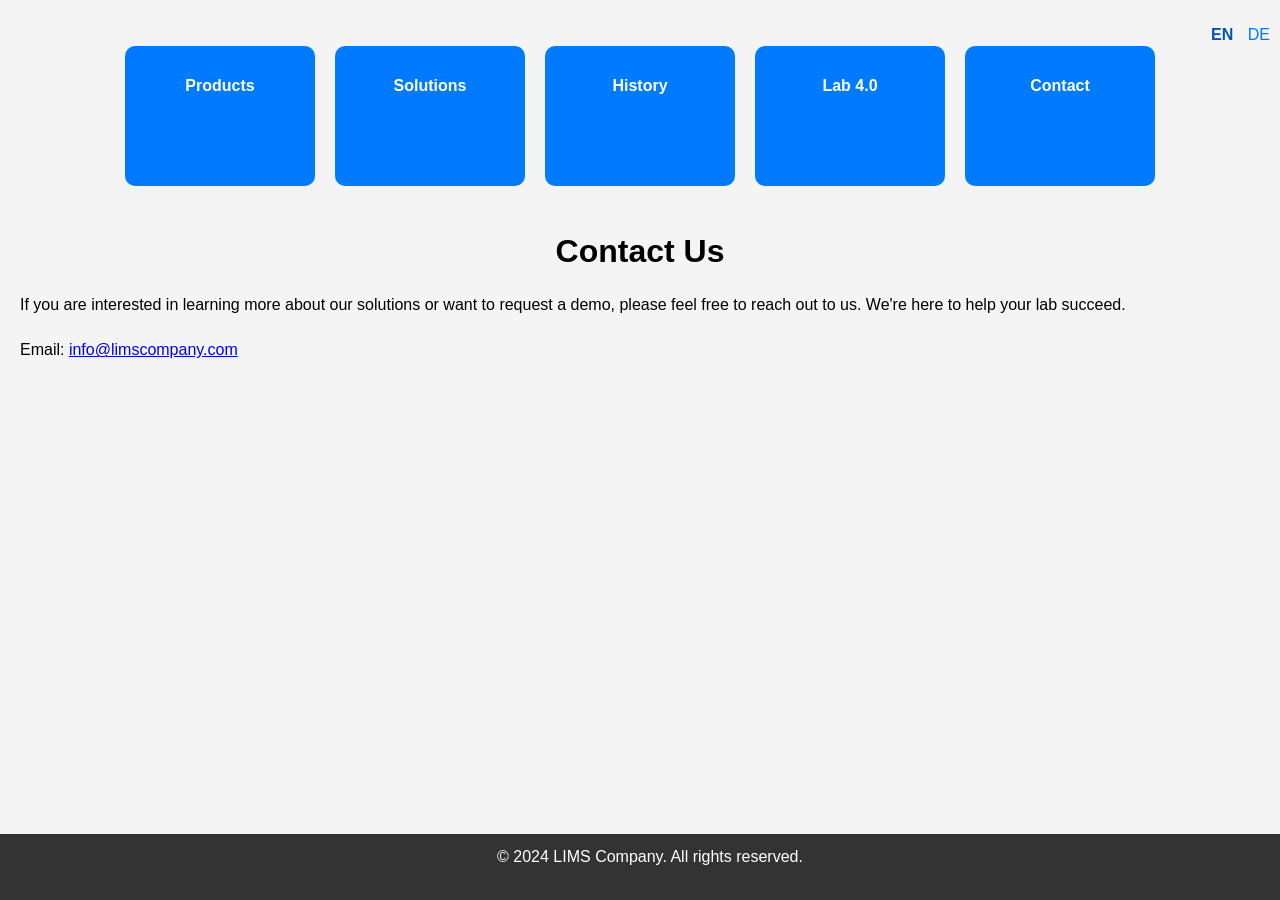
==== contact.html @ 93295b23 "Create contact.html" ====
<!DOCTYPE html>
<html lang="en">
<head>
  <meta charset="UTF-8">
  <meta name="viewport" content="width=device-width, initial-scale=1.0">
  <meta name="description" content="Get in touch with us to learn more about our lab management solutions.">
  <meta name="keywords" content="Contact lab management, LIMS company contact">
  <title>Contact Us</title>
  <link href="style.css" rel="stylesheet" type="text/css" media="all">
</head>

<body>
  <!-- Language navbar -->
  <nav class="language-navbar">
    <ul>
      <li><a href="contact.html" class="active">EN</a></li>
      <li><a href="contact_DE.html">DE</a></li>
    </ul>
  </nav>

  <!-- Main navigation with tiles -->
  <nav class="main-navbar">
    <ul>
      <li><a href="products.html">Products</a></li>
      <li><a href="solutions.html">Solutions</a></li>
      <li><a href="history.html">History</a></li>
      <li><a href="lab4.html">Lab 4.0</a></li>
      <li><a href="contact.html" class="active">Contact</a></li>
    </ul>
  </nav>

  <h1>Contact Us</h1>
  
  <p>If you are interested in learning more about our solutions or want to request a demo, please feel free to reach out to us. We're here to help your lab succeed.</p>
  
  <p>Email: <a href="mailto:info@limscompany.com">info@limscompany.com</a></p>

  <footer>
    <p>&copy; 2024 LIMS Company. All rights reserved.</p>
  </footer>
</body>
</html>
---- style.css ----
/* Basic page styling */
body {
  font-family: Arial, sans-serif;
  margin: 0;
  padding: 0;
  background-color: #f4f4f4;
}

h1, h2 {
  text-align: center;
}

p {
  margin: 0 20px 20px 20px;
  line-height: 1.6;
}

/* Language navbar styling */
.language-navbar {
  position: absolute;
  right: 10px;
  top: 10px;
}

.language-navbar ul {
  list-style-type: none;
  padding: 0;
}

.language-navbar li {
  display: inline;
  margin-left: 10px;
}

.language-navbar a {
  text-decoration: none;
  color: #007bff;
}

.language-navbar a.active {
  font-weight: bold;
  color: #0056b3;
}

/* Main navigation styling (square tiles) */
.main-navbar {
  display: flex;
  justify-content: center;
  margin: 20px 0;
}

.main-navbar ul {
  list-style-type: none;
  padding: 0;
  display: flex;
  flex-wrap: wrap;
  justify-content: center;
}

.main-navbar li {
  margin: 10px;
}

.main-navbar a {
  display: block;
  padding: 20px;
  background-color: #007bff;
  color: white;
  text-align: center;
  text-decoration: none;
  width: 150px;
  height: 100px;
  line-height: 2.5;
  border-radius: 10px;
  font-size: 16px;
  font-weight: bold;
  transition: background-color 0.3s ease;
}

.main-navbar a:hover {
  background-color: #0056b3;
}

/* Footer styling */
footer {
  text-align: center;
  padding: 10px;
  background-color: #333;
  color: white;
  position: fixed;
  bottom: 0;
  width: 100%;
}
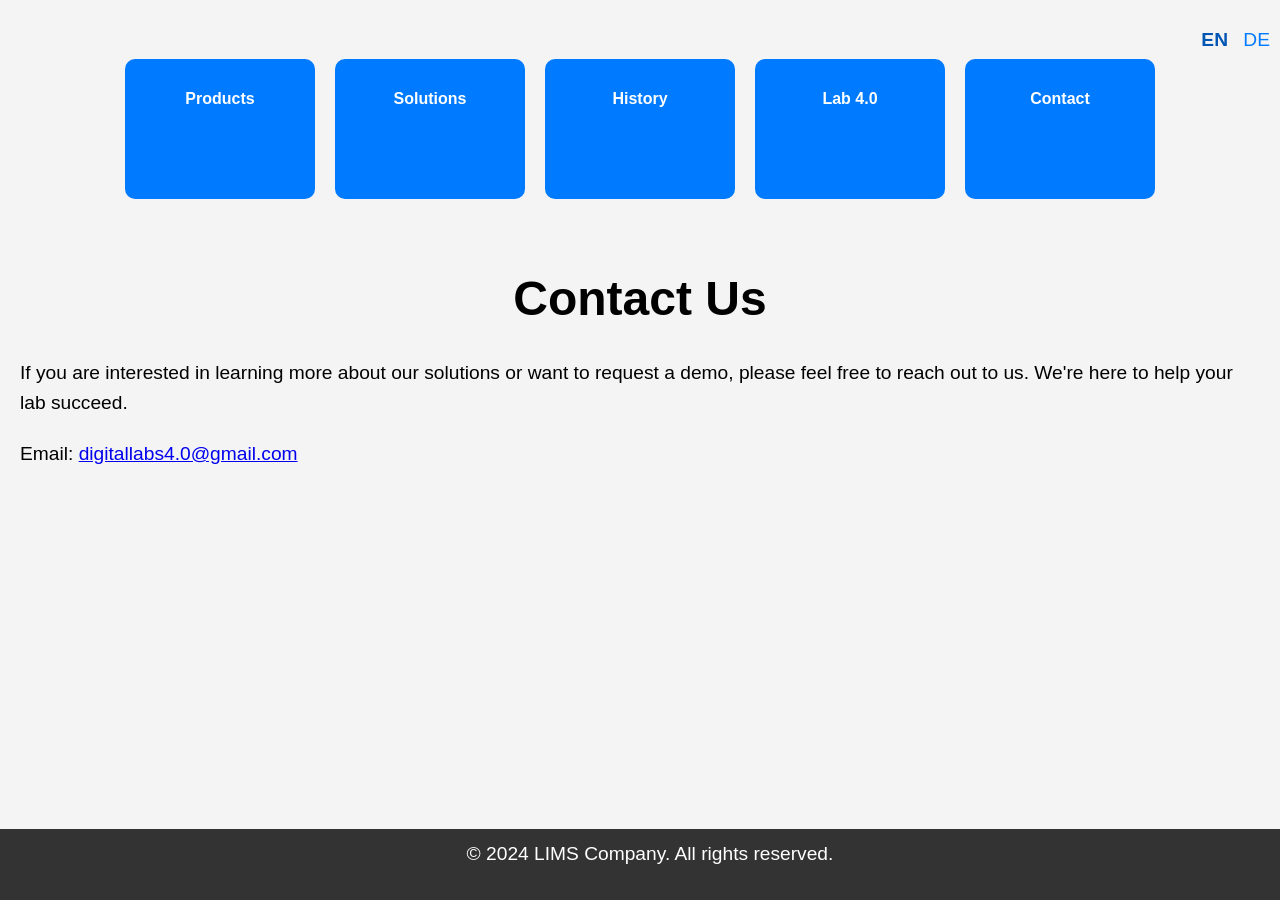
==== commit 82997675: "Update email contact.html" ====
--- a/contact.html
+++ b/contact.html
@@ -33,7 +33,7 @@
   
   <p>If you are interested in learning more about our solutions or want to request a demo, please feel free to reach out to us. We're here to help your lab succeed.</p>
   
-  <p>Email: <a href="mailto:info@limscompany.com">info@limscompany.com</a></p>
+  <p>Email: <a href="mailto:digitallabs4.0@gmail.com">digitallabs4.0@gmail.com</a></p>
 
   <footer>
     <p>&copy; 2024 LIMS Company. All rights reserved.</p>
--- a/style.css
+++ b/style.css
@@ -81,6 +81,44 @@
   background-color: #0056b3;
 }
 
+/* Banner section styling */
+.banner-section {
+  position: relative;
+  background: url('bannerDigitallabs4.0.webp') no-repeat center center; /* Background image */
+  background-size: cover; /* Ensures the image covers the entire section */
+  color: white; /* White text for readability */
+  padding: 100px 20px; /* Adds padding for text */
+  z-index: 1;
+}
+
+.banner-section::before {
+  content: "";
+  position: absolute;
+  top: 0;
+  left: 0;
+  right: 0;
+  bottom: 0;
+  background-color: rgba(0, 0, 0, 0.3); /* Transparent overlay over the image */
+  z-index: -1; /* Behind the text */
+}
+
+h1 {
+  font-size: 3em;
+}
+
+p, ul {
+  font-size: 1.2em;
+}
+
+ul {
+  list-style-type: none;
+  padding: 0;
+}
+
+ul li {
+  padding: 10px 0;
+}
+
 /* Footer styling */
 footer {
   text-align: center;
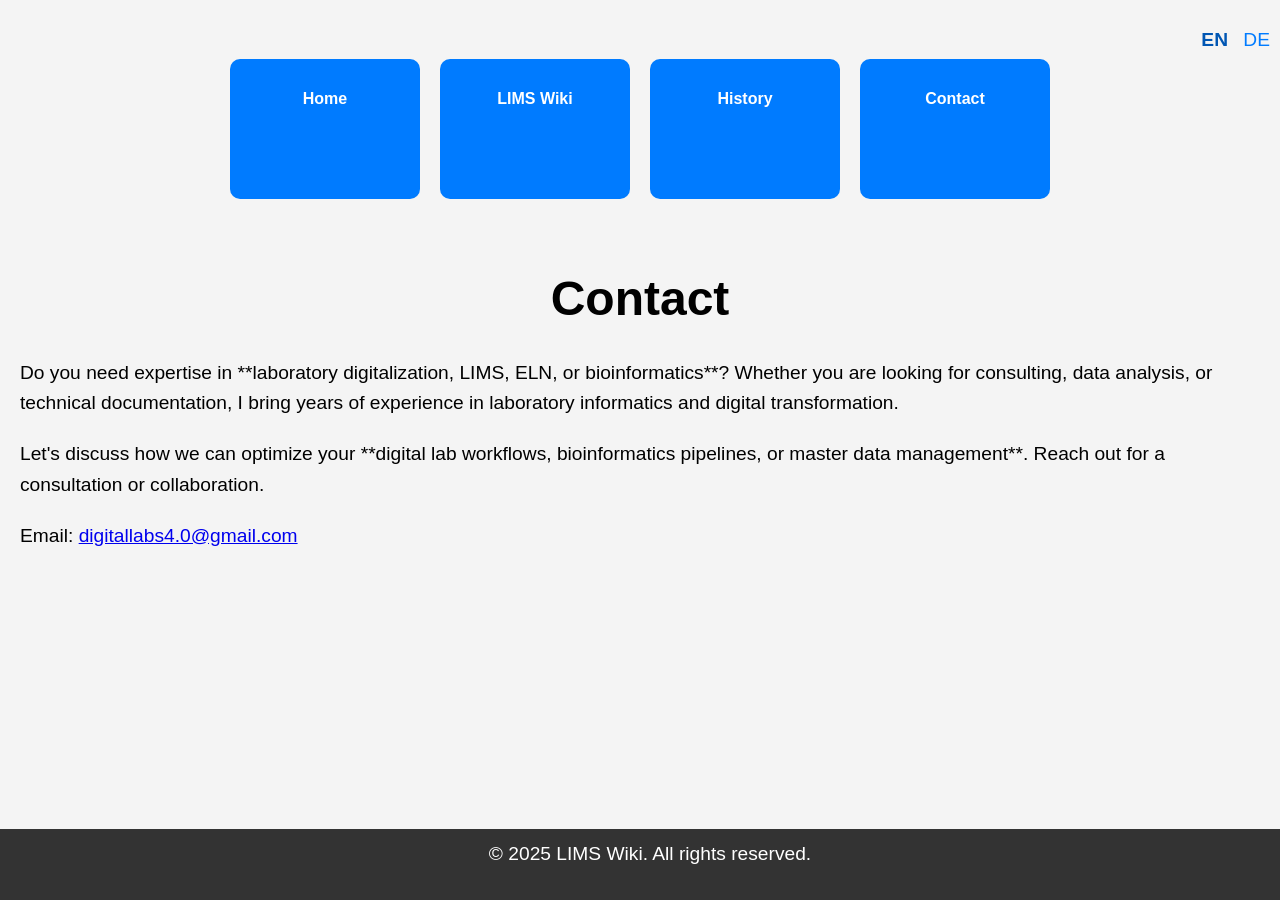
==== commit 8b50ca9c: "major change" ====
--- a/contact.html
+++ b/contact.html
@@ -3,9 +3,9 @@
 <head>
   <meta charset="UTF-8">
   <meta name="viewport" content="width=device-width, initial-scale=1.0">
-  <meta name="description" content="Get in touch with us to learn more about our lab management solutions.">
-  <meta name="keywords" content="Contact lab management, LIMS company contact">
-  <title>Contact Us</title>
+  <meta name="description" content="Get in touch to discuss digital lab solutions, LIMS, and bioinformatics expertise.">
+  <meta name="keywords" content="Contact, Digital Labs, LIMS, Bioinformatics, Lab Informatics">
+  <title>Contact</title>
   <link href="style.css" rel="stylesheet" type="text/css" media="all">
 </head>
 
@@ -13,30 +13,31 @@
   <!-- Language navbar -->
   <nav class="language-navbar">
     <ul>
-      <li><a href="contact.html" class="active">EN</a></li>
-      <li><a href="contact_DE.html">DE</a></li>
+      <li><a href="index.html" class="active">EN</a></li>
+      <li><a href="index_DE.html">DE</a></li>
     </ul>
   </nav>
 
   <!-- Main navigation with tiles -->
   <nav class="main-navbar">
     <ul>
-      <li><a href="products.html">Products</a></li>
-      <li><a href="solutions.html">Solutions</a></li>
+      <li><a href="index.html">Home</a></li>
+      <li><a href="limsWiki.html">LIMS Wiki</a></li>
       <li><a href="history.html">History</a></li>
-      <li><a href="lab4.html">Lab 4.0</a></li>
       <li><a href="contact.html" class="active">Contact</a></li>
     </ul>
   </nav>
 
-  <h1>Contact Us</h1>
+  <h1>Contact</h1>
   
-  <p>If you are interested in learning more about our solutions or want to request a demo, please feel free to reach out to us. We're here to help your lab succeed.</p>
+  <p>Do you need expertise in **laboratory digitalization, LIMS, ELN, or bioinformatics**? Whether you are looking for consulting, data analysis, or technical documentation, I bring years of experience in laboratory informatics and digital transformation.</p>
+  
+  <p>Let's discuss how we can optimize your **digital lab workflows, bioinformatics pipelines, or master data management**. Reach out for a consultation or collaboration.</p>
   
   <p>Email: <a href="mailto:digitallabs4.0@gmail.com">digitallabs4.0@gmail.com</a></p>
-
+  
   <footer>
-    <p>&copy; 2024 LIMS Company. All rights reserved.</p>
+    <p>&copy; 2025 LIMS Wiki. All rights reserved.</p>
   </footer>
 </body>
 </html>
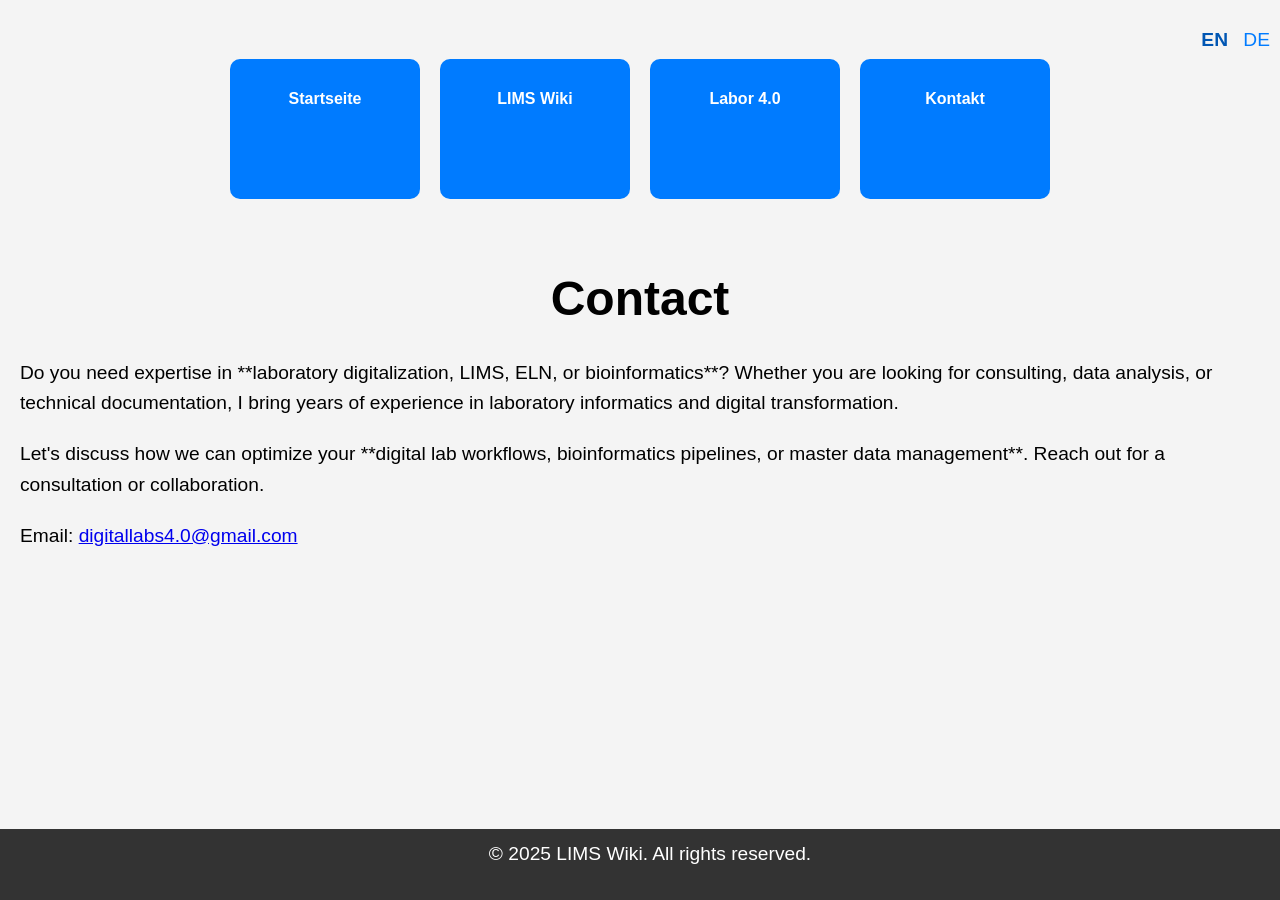
==== commit 4d9e4de1: "minor changes minor changes" ====
--- a/contact.html
+++ b/contact.html
@@ -21,10 +21,10 @@
   <!-- Main navigation with tiles -->
   <nav class="main-navbar">
     <ul>
-      <li><a href="index.html">Home</a></li>
-      <li><a href="limsWiki.html">LIMS Wiki</a></li>
-      <li><a href="history.html">History</a></li>
-      <li><a href="contact.html" class="active">Contact</a></li>
+      <li><a href="index.html">Startseite</a></li>
+      <li><a href="limsWiki_DE.html">LIMS Wiki</a></li>
+      <li><a href="lab4_DE.html">Labor 4.0</a></li>
+      <li><a href="contact_DE.html" class="active">Kontakt</a></li>
     </ul>
   </nav>
 
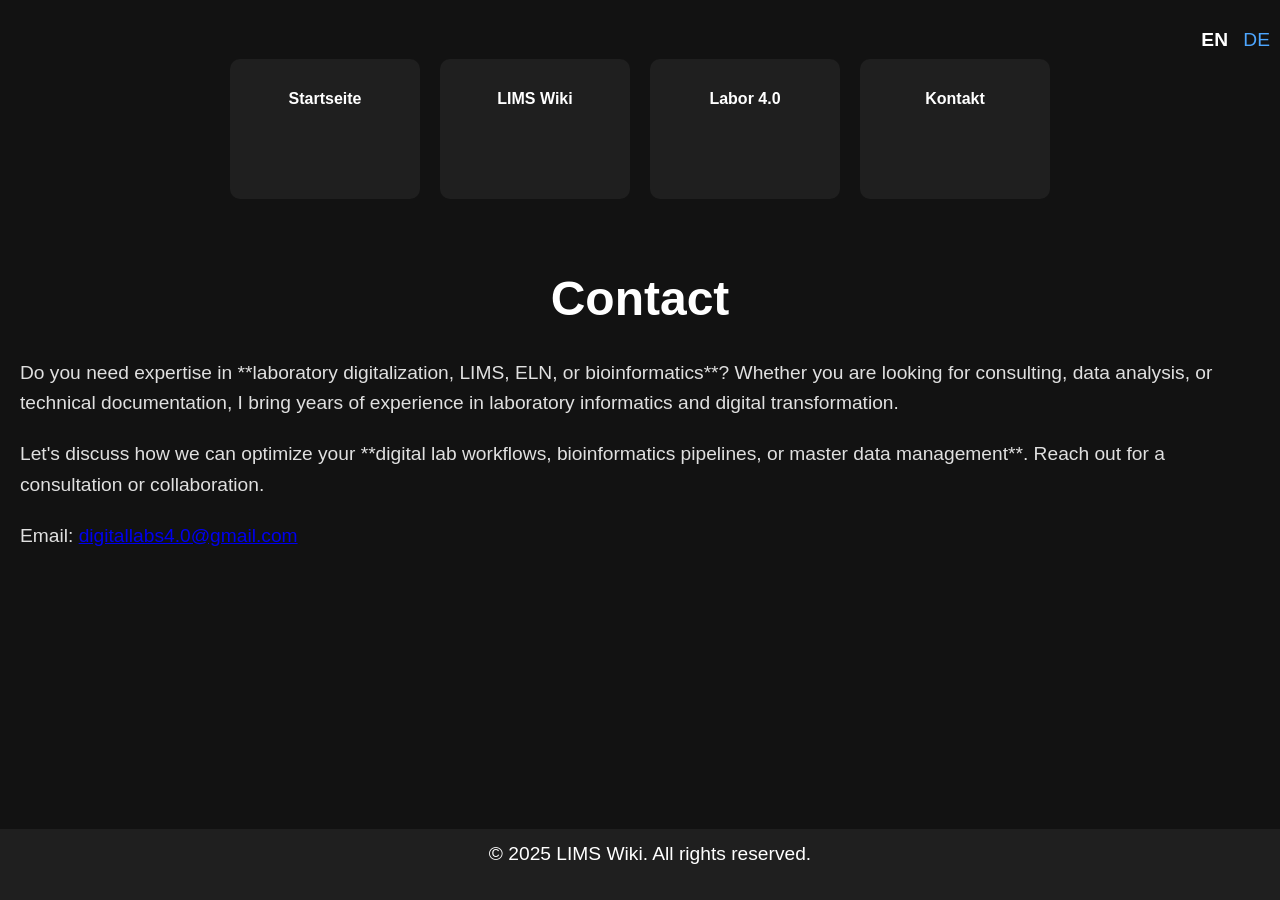
==== commit f2655246: "stylesheet + link fixes" ====
--- a/contact.html
+++ b/contact.html
@@ -22,9 +22,9 @@
   <nav class="main-navbar">
     <ul>
       <li><a href="index.html">Startseite</a></li>
-      <li><a href="limsWiki_DE.html">LIMS Wiki</a></li>
-      <li><a href="lab4_DE.html">Labor 4.0</a></li>
-      <li><a href="contact_DE.html" class="active">Kontakt</a></li>
+      <li><a href="limsWiki.html">LIMS Wiki</a></li>
+      <li><a href="lab4.html">Labor 4.0</a></li>
+      <li><a href="contact.html" class="active">Kontakt</a></li>
     </ul>
   </nav>
 
--- a/style.css
+++ b/style.css
@@ -1,13 +1,15 @@
-/* Basic page styling */
+/* Basic dark theme styling */
 body {
   font-family: Arial, sans-serif;
   margin: 0;
   padding: 0;
-  background-color: #f4f4f4;
+  background-color: #121212;
+  color: #e0e0e0;
 }
 
 h1, h2 {
   text-align: center;
+  color: #ffffff;
 }
 
 p {
@@ -34,12 +36,12 @@
 
 .language-navbar a {
   text-decoration: none;
-  color: #007bff;
+  color: #4da6ff;
 }
 
 .language-navbar a.active {
   font-weight: bold;
-  color: #0056b3;
+  color: #ffffff;
 }
 
 /* Main navigation styling (square tiles) */
@@ -64,7 +66,7 @@
 .main-navbar a {
   display: block;
   padding: 20px;
-  background-color: #007bff;
+  background-color: #1f1f1f;
   color: white;
   text-align: center;
   text-decoration: none;
@@ -78,16 +80,16 @@
 }
 
 .main-navbar a:hover {
-  background-color: #0056b3;
+  background-color: #4da6ff;
 }
 
 /* Banner section styling */
 .banner-section {
   position: relative;
-  background: url('bannerDigitallabs4.0.webp') no-repeat center center; /* Background image */
-  background-size: cover; /* Ensures the image covers the entire section */
-  color: white; /* White text for readability */
-  padding: 100px 20px; /* Adds padding for text */
+  background: url('bannerDigitallabs4.0.webp') no-repeat center center;
+  background-size: cover;
+  color: white;
+  padding: 100px 20px;
   z-index: 1;
 }
 
@@ -98,8 +100,8 @@
   left: 0;
   right: 0;
   bottom: 0;
-  background-color: rgba(0, 0, 0, 0.3); /* Transparent overlay over the image */
-  z-index: -1; /* Behind the text */
+  background-color: rgba(0, 0, 0, 0.6);
+  z-index: -1;
 }
 
 h1 {
@@ -123,7 +125,7 @@
 footer {
   text-align: center;
   padding: 10px;
-  background-color: #333;
+  background-color: #1f1f1f;
   color: white;
   position: fixed;
   bottom: 0;
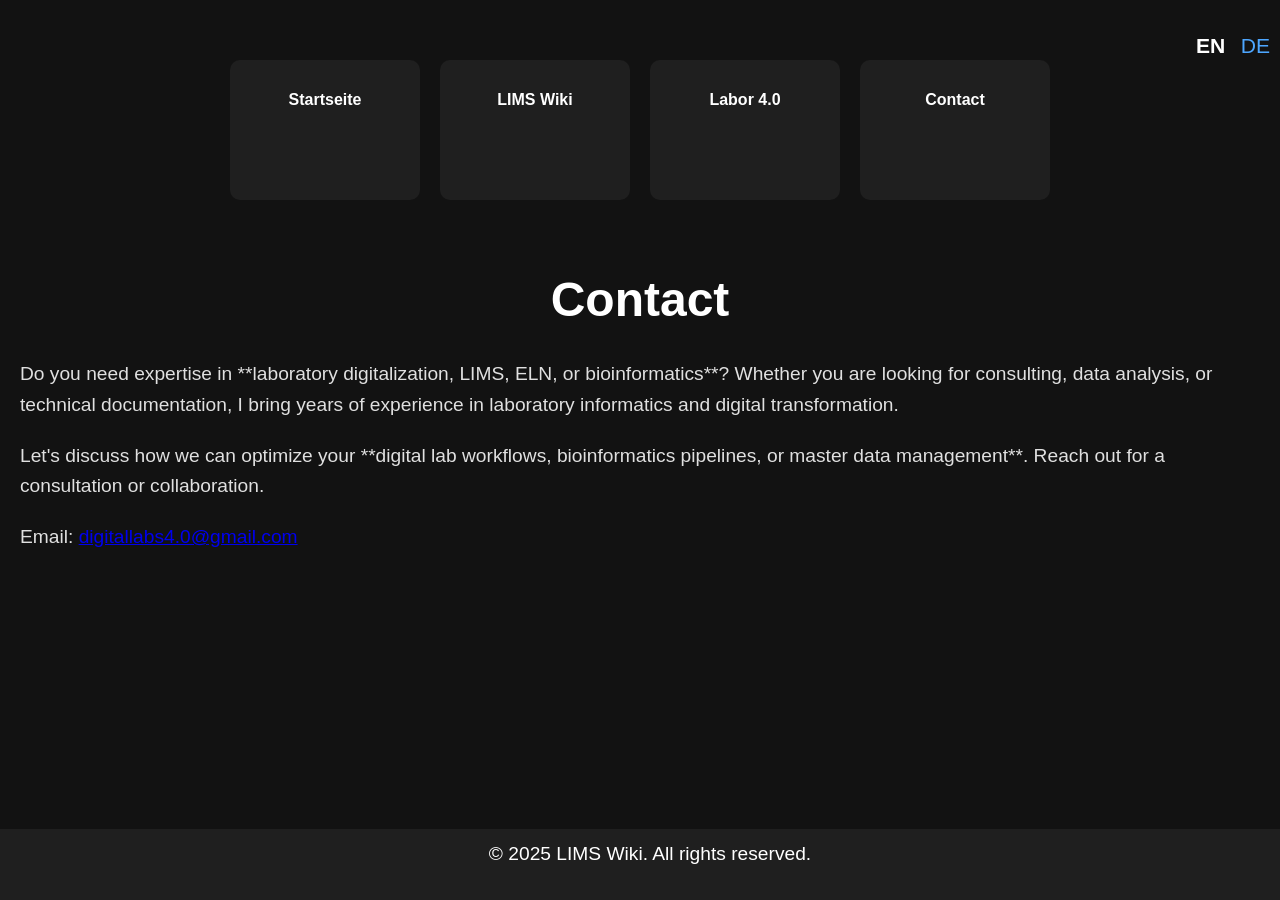
==== commit 35b50019: "minor changes" ====
--- a/contact.html
+++ b/contact.html
@@ -24,7 +24,7 @@
       <li><a href="index.html">Startseite</a></li>
       <li><a href="limsWiki.html">LIMS Wiki</a></li>
       <li><a href="lab4.html">Labor 4.0</a></li>
-      <li><a href="contact.html" class="active">Kontakt</a></li>
+      <li><a href="contact.html" class="active">Contact</a></li>
     </ul>
   </nav>
 
--- a/style.css
+++ b/style.css
@@ -112,13 +112,15 @@
   font-size: 1.2em;
 }
 
-ul {
-  list-style-type: none;
-  padding: 0;
+ul li {
+  padding: 10px 0;
+  font-size: 1.1em;
+  line-height: 1.5;
 }
 
-ul li {
-  padding: 10px 0;
+ul li strong {
+  font-weight: bold;
+  color: #4da6ff; /* Optional: Adds a color to highlight bold text */
 }
 
 /* Footer styling */
@@ -131,3 +133,22 @@
   bottom: 0;
   width: 100%;
 }
+
+
+/* Fix for list styling */
+ul {
+  list-style-type: none;
+  padding-left: 20px;
+  margin: 20px 0;
+}
+
+ul li {
+  padding: 10px 0;
+  font-size: 1.1em;
+  line-height: 1.5;
+}
+
+ul li strong {
+  font-weight: bold;
+  color: #4da6ff; /* Optional: Adds a color to highlight bold text */
+}
